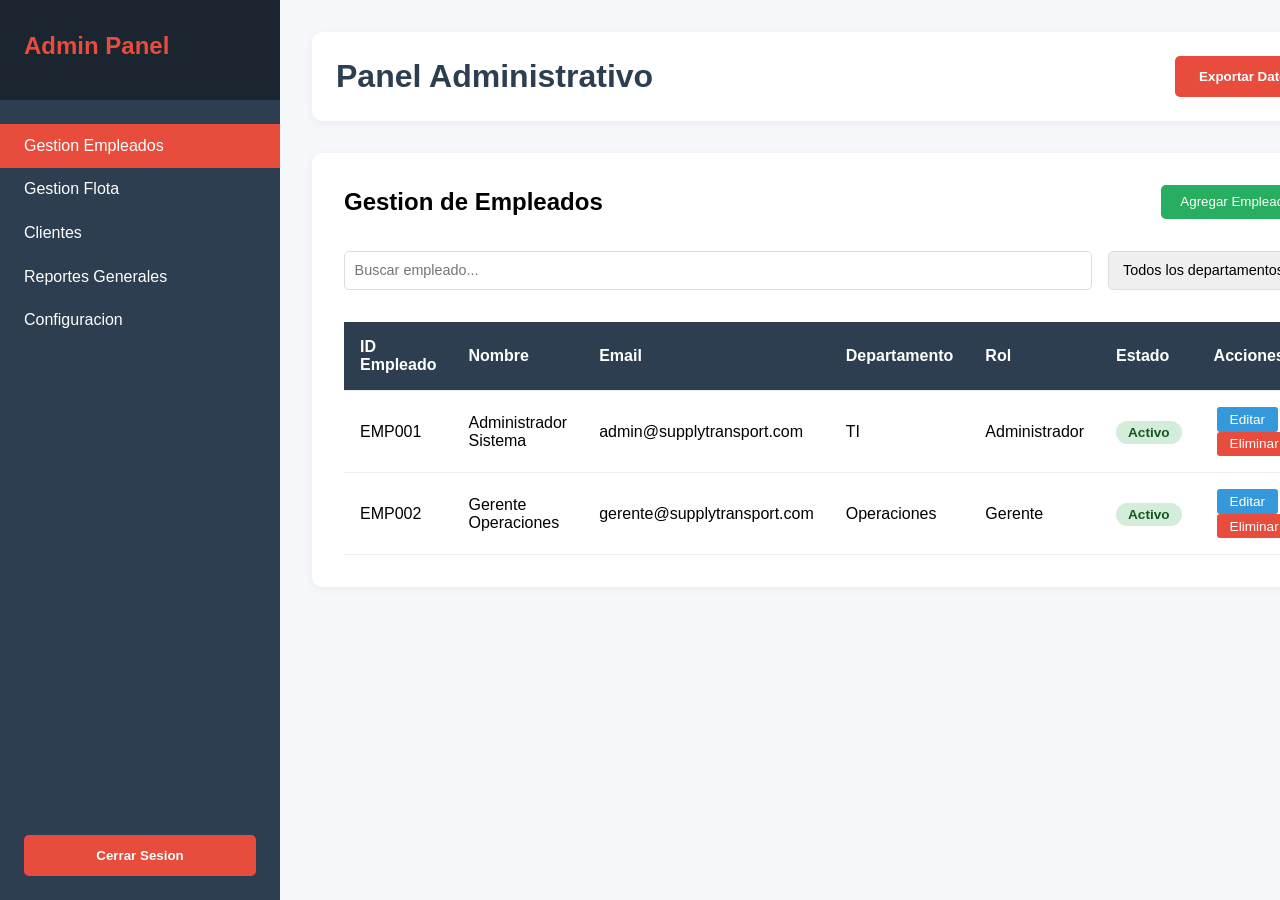
==== admin.html @ 7cb848d8 "Version 2 con implementos de index-admin-dashboard" ====
<!DOCTYPE html>
<html lang="es">
<head>
    <meta charset="UTF-8">
    <meta name="viewport" content="width=device-width, initial-scale=1.0">
    <title>Panel Administrativo - Supply Transport</title>
    <link rel="stylesheet" href="css/admin.css">
    <script src="https://accounts.google.com/gsi/client" async defer></script>
</head>
<body>
    <div class="admin-container">
        <aside class="admin-sidebar">
            <div class="sidebar-header">
                <h2>Admin Panel</h2>
                <span class="user-name"></span>
            </div>
            
            <nav class="admin-nav">
                <ul>
                    <li><a href="#" class="nav-item active" data-page="empleados">Gestion Empleados</a></li>
                    <li><a href="#" class="nav-item" data-page="vehiculos">Gestion Flota</a></li>
                    <li><a href="#" class="nav-item" data-page="clientes">Clientes</a></li>
                    <li><a href="#" class="nav-item" data-page="reportes">Reportes Generales</a></li>
                    <li><a href="#" class="nav-item" data-page="configuracion">Configuracion</a></li>
                </ul>
            </nav>
            
            <button onclick="logout()" class="btn-logout">Cerrar Sesion</button>
        </aside>
        
        <main class="admin-main">
            <header class="admin-header">
                <h1>Panel Administrativo</h1>
                <div class="admin-actions">
                    <button class="btn-primary" onclick="exportData()">Exportar Datos</button>
                </div>
            </header>
            
            <div id="adminContent" class="admin-content">
                <!-- Gestion de Empleados -->
                <div id="empleados" class="admin-page active">
                    <div class="page-header">
                        <h2>Gestion de Empleados</h2>
                        <button class="btn-add" onclick="addEmployee()">Agregar Empleado</button>
                    </div>
                    
                    <div class="filters">
                        <input type="text" placeholder="Buscar empleado..." id="searchEmployee">
                        <select id="filterDepartment">
                            <option value="">Todos los departamentos</option>
                            <option value="operaciones">Operaciones</option>
                            <option value="logistica">Logistica</option>
                            <option value="administracion">Administracion</option>
                            <option value="ti">TI</option>
                        </select>
                    </div>
                    
                    <table class="admin-table">
                        <thead>
                            <tr>
                                <th>ID Empleado</th>
                                <th>Nombre</th>
                                <th>Email</th>
                                <th>Departamento</th>
                                <th>Rol</th>
                                <th>Estado</th>
                                <th>Acciones</th>
                            </tr>
                        </thead>
                        <tbody id="employeesTable">
                            <tr>
                                <td>EMP001</td>
                                <td>Administrador Sistema</td>
                                <td>admin@supplytransport.com</td>
                                <td>TI</td>
                                <td>Administrador</td>
                                <td><span class="status active">Activo</span></td>
                                <td>
                                    <button class="btn-edit">Editar</button>
                                    <button class="btn-delete">Eliminar</button>
                                </td>
                            </tr>
                            <tr>
                                <td>EMP002</td>
                                <td>Gerente Operaciones</td>
                                <td>gerente@supplytransport.com</td>
                                <td>Operaciones</td>
                                <td>Gerente</td>
                                <td><span class="status active">Activo</span></td>
                                <td>
                                    <button class="btn-edit">Editar</button>
                                    <button class="btn-delete">Eliminar</button>
                                </td>
                            </tr>
                        </tbody>
                    </table>
                </div>
                
                <!-- Gestion de Flota -->
                <div id="vehiculos" class="admin-page">
                    <div class="page-header">
                        <h2>Gestion de Flota</h2>
                        <button class="btn-add">Agregar Vehiculo</button>
                    </div>
                    
                    <div class="fleet-stats">
                        <div class="fleet-stat">
                            <span>Total Vehiculos</span>
                            <strong>150</strong>
                        </div>
                        <div class="fleet-stat">
                            <span>En Operacion</span>
                            <strong>128</strong>
                        </div>
                        <div class="fleet-stat">
                            <span>Mantenimiento</span>
                            <strong>22</strong>
                        </div>
                    </div>
                    
                    <table class="admin-table">
                        <thead>
                            <tr>
                                <th>ID Unidad</th>
                                <th>Tipo</th>
                                <th>Placas</th>
                                <th>Operador Asignado</th>
                                <th>Estado</th>
                                <th>Ultimo Servicio</th>
                                <th>Acciones</th>
                            </tr>
                        </thead>
                        <tbody>
                            <tr>
                                <td>ST-045</td>
                                <td>Tractocamion</td>
                                <td>ABC-1234</td>
                                <td>Juan Perez</td>
                                <td><span class="status in-transit">En Ruta</span></td>
                                <td>05/01/2024</td>
                                <td>
                                    <button class="btn-edit">Editar</button>
                                    <button class="btn-service">Servicio</button>
                                </td>
                            </tr>
                        </tbody>
                    </table>
                </div>
            </div>
        </main>
    </div>
    
    <script src="js/auth.js"></script>
    <script src="js/admin.js"></script>
</body>
</html>
---- css/admin.css ----
* {
    margin: 0;
    padding: 0;
    box-sizing: border-box;
}

body {
    font-family: 'Arial', sans-serif;
    background: #f5f7fa;
}

.admin-container {
    display: flex;
    min-height: 100vh;
}

.admin-sidebar {
    width: 280px;
    background: #2c3e50;
    color: white;
    display: flex;
    flex-direction: column;
    position: fixed;
    height: 100vh;
}

.sidebar-header {
    padding: 2rem 1.5rem;
    background: #1a252f;
}

.sidebar-header h2 {
    margin-bottom: 0.5rem;
    color: #e74c3c;
}

.admin-nav {
    flex: 1;
    padding: 1.5rem 0;
}

.admin-nav ul {
    list-style: none;
}

.admin-nav .nav-item {
    display: block;
    padding: 0.8rem 1.5rem;
    color: white;
    text-decoration: none;
    transition: background 0.3s;
}

.admin-nav .nav-item:hover {
    background: #34495e;
}

.admin-nav .nav-item.active {
    background: #e74c3c;
}

.admin-main {
    flex: 1;
    margin-left: 280px;
    padding: 2rem;
}

.admin-header {
    background: white;
    padding: 1.5rem;
    border-radius: 10px;
    margin-bottom: 2rem;
    display: flex;
    justify-content: space-between;
    align-items: center;
    box-shadow: 0 2px 10px rgba(0,0,0,0.05);
}

.admin-header h1 {
    color: #2c3e50;
}

.btn-primary {
    background: #e74c3c;
    color: white;
    border: none;
    padding: 0.8rem 1.5rem;
    border-radius: 5px;
    cursor: pointer;
    font-weight: bold;
}

.btn-logout {
    margin: 1.5rem;
    padding: 0.8rem;
    background: #e74c3c;
    color: white;
    border: none;
    border-radius: 5px;
    cursor: pointer;
    font-weight: bold;
}

.admin-page {
    display: none;
    background: white;
    padding: 2rem;
    border-radius: 10px;
    box-shadow: 0 2px 10px rgba(0,0,0,0.05);
}

.admin-page.active {
    display: block;
}

.page-header {
    display: flex;
    justify-content: space-between;
    align-items: center;
    margin-bottom: 2rem;
}

.btn-add {
    background: #27ae60;
    color: white;
    border: none;
    padding: 0.6rem 1.2rem;
    border-radius: 5px;
    cursor: pointer;
}

.filters {
    display: flex;
    gap: 1rem;
    margin-bottom: 2rem;
}

.filters input,
.filters select {
    padding: 0.6rem;
    border: 1px solid #ddd;
    border-radius: 5px;
    font-size: 0.9rem;
}

.filters input {
    flex: 1;
}

.admin-table {
    width: 100%;
    border-collapse: collapse;
}

.admin-table thead {
    background: #2c3e50;
    color: white;
}

.admin-table th,
.admin-table td {
    padding: 1rem;
    text-align: left;
    border-bottom: 1px solid #eee;
}

.admin-table tbody tr:hover {
    background: #f8f9fa;
}

.btn-edit,
.btn-delete,
.btn-service {
    padding: 0.3rem 0.8rem;
    margin: 0 0.2rem;
    border: none;
    border-radius: 3px;
    cursor: pointer;
    font-size: 0.85rem;
}

.btn-edit {
    background: #3498db;
    color: white;
}

.btn-delete {
    background: #e74c3c;
    color: white;
}

.btn-service {
    background: #f39c12;
    color: white;
}

.status {
    padding: 0.25rem 0.75rem;
    border-radius: 20px;
    font-size: 0.85rem;
    font-weight: bold;
}

.status.active {
    background: #d4edda;
    color: #155724;
}

.status.in-transit {
    background: #cce5ff;
    color: #004085;
}

.fleet-stats {
    display: grid;
    grid-template-columns: repeat(auto-fit, minmax(150px, 1fr));
    gap: 1rem;
    margin-bottom: 2rem;
}

.fleet-stat {
    background: #f8f9fa;
    padding: 1rem;
    border-radius: 8px;
    text-align: center;
}

.fleet-stat span {
    display: block;
    color: #666;
    font-size: 0.9rem;
    margin-bottom: 0.5rem;
}

.fleet-stat strong {
    font-size: 1.8rem;
    color: #2c3e50;
}

@media (max-width: 1024px) {
    .admin-sidebar {
        width: 80px;
    }
    
    .admin-sidebar span,
    .admin-nav .nav-item {
        font-size: 0;
    }
    
    .admin-main {
        margin-left: 80px;
    }
}
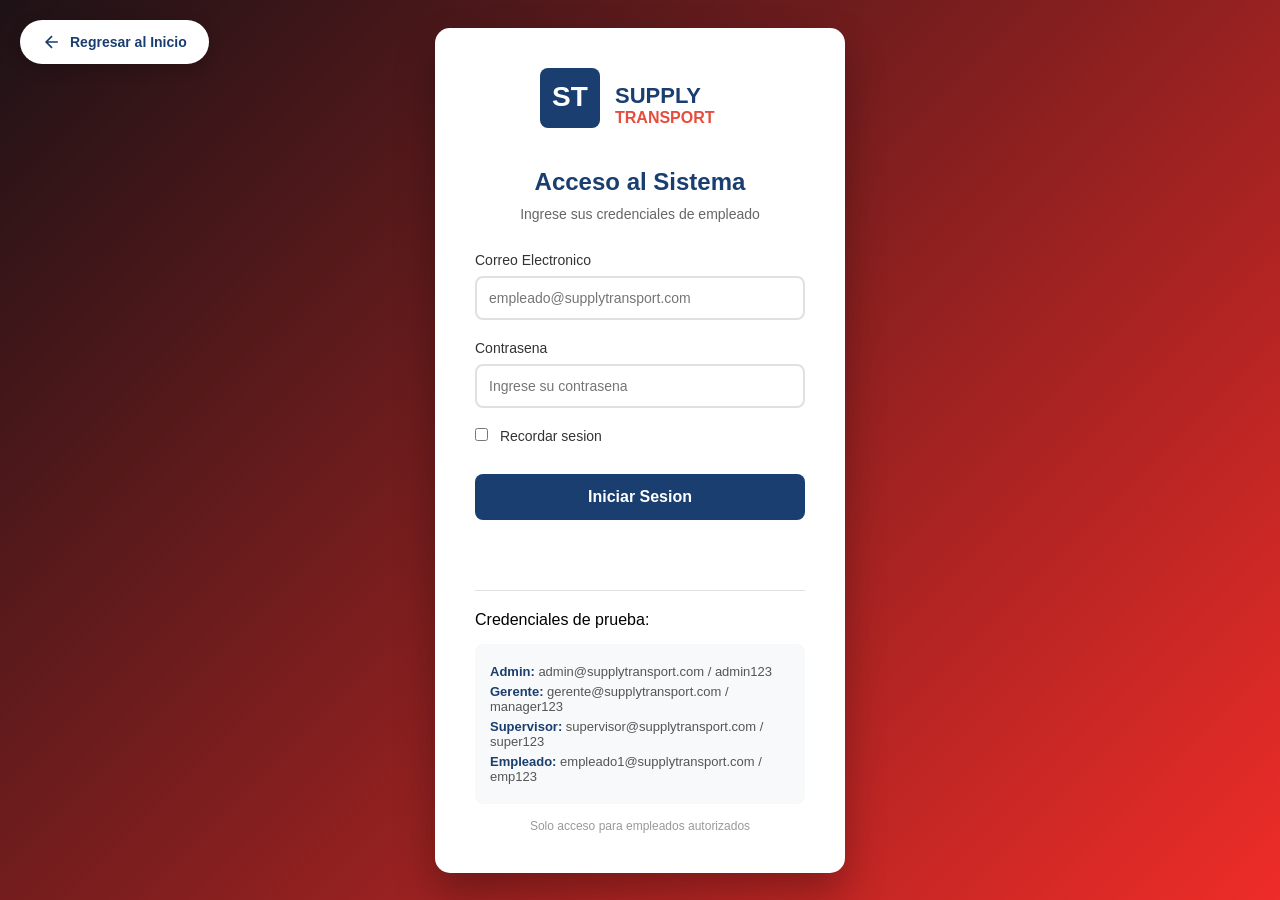
==== commit d60befd9: "V244.14042026 para STSAC" ====
--- a/admin.html
+++ b/admin.html
@@ -5,7 +5,6 @@
     <meta name="viewport" content="width=device-width, initial-scale=1.0">
     <title>Panel Administrativo - Supply Transport</title>
     <link rel="stylesheet" href="css/admin.css">
-    <script src="https://accounts.google.com/gsi/client" async defer></script>
 </head>
 <body>
     <div class="admin-container">
@@ -21,37 +20,50 @@
                     <li><a href="#" class="nav-item" data-page="vehiculos">Gestion Flota</a></li>
                     <li><a href="#" class="nav-item" data-page="clientes">Clientes</a></li>
                     <li><a href="#" class="nav-item" data-page="reportes">Reportes Generales</a></li>
-                    <li><a href="#" class="nav-item" data-page="configuracion">Configuracion</a></li>
+                    <li class="admin-only"><a href="#" class="nav-item" data-page="configuracion">Configuracion Sistema</a></li>
+                    <li class="admin-only"><a href="#" class="nav-item" data-page="usuarios">Gestion Usuarios</a></li>
                 </ul>
             </nav>
             
-            <button onclick="logout()" class="btn-logout">Cerrar Sesion</button>
+            <button id="logoutBtn" class="btn-logout">Cerrar Sesion</button>
         </aside>
         
         <main class="admin-main">
             <header class="admin-header">
                 <h1>Panel Administrativo</h1>
                 <div class="admin-actions">
+                    <span class="user-role"></span>
                     <button class="btn-primary" onclick="exportData()">Exportar Datos</button>
                 </div>
             </header>
             
             <div id="adminContent" class="admin-content">
-                <!-- Gestion de Empleados -->
                 <div id="empleados" class="admin-page active">
                     <div class="page-header">
                         <h2>Gestion de Empleados</h2>
-                        <button class="btn-add" onclick="addEmployee()">Agregar Empleado</button>
+                        <button class="btn-add" onclick="showAddEmployeeModal()">Agregar Empleado</button>
                     </div>
                     
                     <div class="filters">
                         <input type="text" placeholder="Buscar empleado..." id="searchEmployee">
                         <select id="filterDepartment">
                             <option value="">Todos los departamentos</option>
-                            <option value="operaciones">Operaciones</option>
-                            <option value="logistica">Logistica</option>
-                            <option value="administracion">Administracion</option>
-                            <option value="ti">TI</option>
+                            <option value="TI">TI</option>
+                            <option value="Operaciones">Operaciones</option>
+                            <option value="Logistica">Logistica</option>
+                            <option value="Almacen">Almacen</option>
+                            <option value="Comercial">Comercial</option>
+                            <option value="Recursos Humanos">Recursos Humanos</option>
+                            <option value="Finanzas">Finanzas</option>
+                            <option value="Calidad">Calidad</option>
+                            <option value="Mantenimiento">Mantenimiento</option>
+                        </select>
+                        <select id="filterRole">
+                            <option value="">Todos los roles</option>
+                            <option value="admin">Administrador</option>
+                            <option value="manager">Gerente</option>
+                            <option value="supervisor">Supervisor</option>
+                            <option value="operator">Operador</option>
                         </select>
                     </div>
                     
@@ -68,35 +80,10 @@
                             </tr>
                         </thead>
                         <tbody id="employeesTable">
-                            <tr>
-                                <td>EMP001</td>
-                                <td>Administrador Sistema</td>
-                                <td>admin@supplytransport.com</td>
-                                <td>TI</td>
-                                <td>Administrador</td>
-                                <td><span class="status active">Activo</span></td>
-                                <td>
-                                    <button class="btn-edit">Editar</button>
-                                    <button class="btn-delete">Eliminar</button>
-                                </td>
-                            </tr>
-                            <tr>
-                                <td>EMP002</td>
-                                <td>Gerente Operaciones</td>
-                                <td>gerente@supplytransport.com</td>
-                                <td>Operaciones</td>
-                                <td>Gerente</td>
-                                <td><span class="status active">Activo</span></td>
-                                <td>
-                                    <button class="btn-edit">Editar</button>
-                                    <button class="btn-delete">Eliminar</button>
-                                </td>
-                            </tr>
                         </tbody>
                     </table>
                 </div>
                 
-                <!-- Gestion de Flota -->
                 <div id="vehiculos" class="admin-page">
                     <div class="page-header">
                         <h2>Gestion de Flota</h2>
@@ -143,14 +130,113 @@
                                     <button class="btn-service">Servicio</button>
                                 </td>
                             </tr>
+                            <tr>
+                                <td>ST-128</td>
+                                <td>Camion Sencillo</td>
+                                <td>XYZ-5678</td>
+                                <td>Carlos Ruiz</td>
+                                <td><span class="status in-transit">En Ruta</span></td>
+                                <td>10/01/2024</td>
+                                <td>
+                                    <button class="btn-edit">Editar</button>
+                                    <button class="btn-service">Servicio</button>
+                                </td>
+                            </tr>
+                            <tr>
+                                <td>ST-089</td>
+                                <td>Utilitario</td>
+                                <td>DEF-9012</td>
+                                <td>Luis Garcia</td>
+                                <td><span class="status available">Disponible</span></td>
+                                <td>12/01/2024</td>
+                                <td>
+                                    <button class="btn-edit">Editar</button>
+                                    <button class="btn-service">Servicio</button>
+                                </td>
+                            </tr>
                         </tbody>
                     </table>
+                </div>
+
+                <div id="clientes" class="admin-page">
+                    <h2>Gestion de Clientes</h2>
+                    <p>Contenido de clientes...</p>
+                </div>
+
+                <div id="reportes" class="admin-page">
+                    <h2>Reportes Generales</h2>
+                    <p>Contenido de reportes...</p>
+                </div>
+
+                <div id="configuracion" class="admin-page">
+                    <h2>Configuracion del Sistema</h2>
+                    <p>Acceso exclusivo para administradores...</p>
+                </div>
+
+                <div id="usuarios" class="admin-page">
+                    <h2>Gestion de Usuarios</h2>
+                    <p>Acceso exclusivo para administradores...</p>
                 </div>
             </div>
         </main>
     </div>
+
+    <div id="employeeModal" class="modal" style="display: none;">
+        <div class="modal-content">
+            <span class="close" onclick="closeEmployeeModal()">&times;</span>
+            <h2 id="modalTitle">Agregar Empleado</h2>
+            <form id="employeeForm">
+                <input type="hidden" id="employeeId">
+                <div class="form-group">
+                    <label>Nombre Completo:</label>
+                    <input type="text" id="empName" required>
+                </div>
+                <div class="form-group">
+                    <label>Email:</label>
+                    <input type="email" id="empEmail" required>
+                </div>
+                <div class="form-group">
+                    <label>Password:</label>
+                    <input type="password" id="empPassword" required>
+                </div>
+                <div class="form-group">
+                    <label>Departamento:</label>
+                    <select id="empDepartment" required>
+                        <option value="TI">TI</option>
+                        <option value="Operaciones">Operaciones</option>
+                        <option value="Logistica">Logistica</option>
+                        <option value="Almacen">Almacen</option>
+                        <option value="Comercial">Comercial</option>
+                        <option value="Recursos Humanos">Recursos Humanos</option>
+                        <option value="Finanzas">Finanzas</option>
+                    </select>
+                </div>
+                <div class="form-group">
+                    <label>Rol:</label>
+                    <select id="empRole" required>
+                        <option value="admin">Administrador</option>
+                        <option value="manager">Gerente</option>
+                        <option value="supervisor">Supervisor</option>
+                        <option value="operator">Operador</option>
+                    </select>
+                </div>
+                <div class="form-group">
+                    <label>Estado:</label>
+                    <select id="empStatus" required>
+                        <option value="active">Activo</option>
+                        <option value="inactive">Inactivo</option>
+                    </select>
+                </div>
+                <div class="modal-buttons">
+                    <button type="submit" class="btn-primary">Guardar</button>
+                    <button type="button" class="btn-secondary" onclick="closeEmployeeModal()">Cancelar</button>
+                </div>
+            </form>
+        </div>
+    </div>
     
-    <script src="js/auth.js"></script>
+    <script src="js/employees.js"></script>
+    <script src="js/session.js"></script>
     <script src="js/admin.js"></script>
 </body>
 </html>
